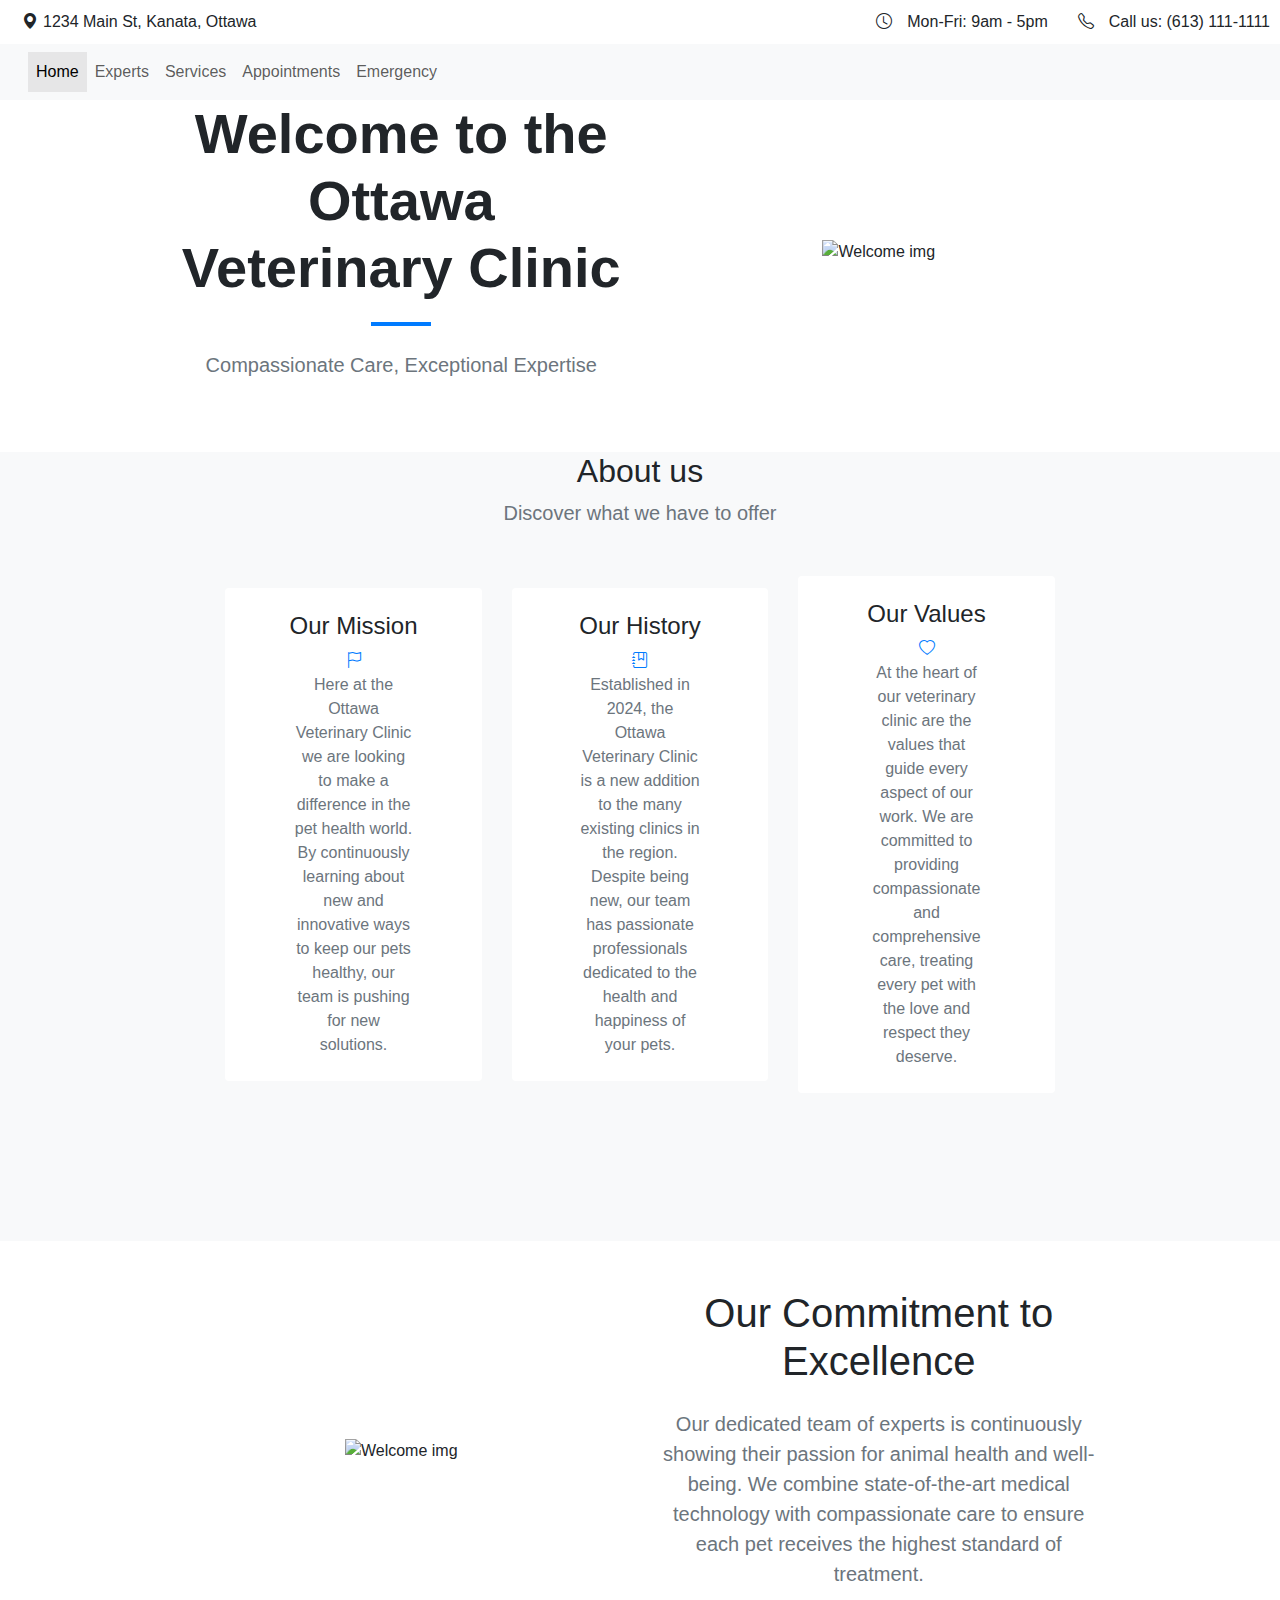
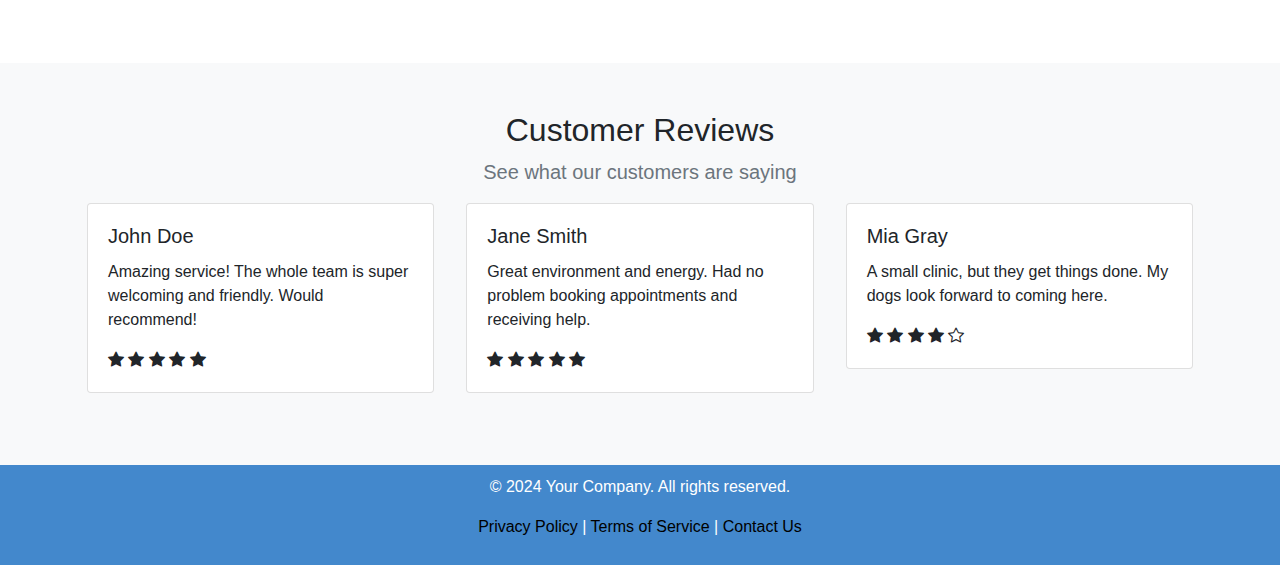
==== index.html @ 8e97f707 "Update index.html" ====
<!doctype html>
<html lang="en">
  <head>
    <!-- Required meta tags -->
    <meta charset="utf-8">
    <meta name="viewport" content="width=device-width, initial-scale=1, shrink-to-fit=no">
    <title>Home</title>
    <link rel="icon" href="/Images/logo.jpg" type="image/x-icon">

    <!-- Bootstrap CSS -->  
    <link href="https://maxcdn.bootstrapcdn.com/bootstrap/5.3.0/css/bootstrap.min.css" rel="stylesheet">
    <link rel="stylesheet" href="https://stackpath.bootstrapcdn.com/bootstrap/4.3.1/css/bootstrap.min.css" integrity="sha384-ggOyR0iXCbMQv3Xipma34MD+dH/1fQ784/j6cY/iJTQUOhcWr7x9JvoRxT2MZw1T" crossorigin="anonymous">
    <link rel="stylesheet" href="https://cdn.jsdelivr.net/npm/bootstrap-icons@1.11.3/font/bootstrap-icons.min.css">
    <link rel="stylesheet" href="home.css" type="text/css">
  </head>

  <body>

  <!-- Section for the top bar -->
  <div class="top-bar">
    <div class="info">
        <div class="left-info">
          <i class="bi bi-geo-alt-fill"></i>
        <span class="location">1234 Main St, Kanata, Ottawa</span>
        </div>
        <div class="right-info">
            <i class="bi bi-clock"></i>
            <span class="times">Mon-Fri: 9am - 5pm</span>
            <i class="bi bi-telephone"></i>
            <span class="phone">Call us: (613) 111-1111</span>
        </div>
    </div>
  </div>

    <!-- Section for the nav bar -->
    <nav class="navbar navbar-expand-lg bg-body-tertiary">
      <div class="container-xxl">
          <ul class="navbar-nav">
            <li class="nav-item">
              <a class="nav-link active" aria-current="page" href="Home.html">Home</a>
            </li>
            <li class="nav-item">
              <a class="nav-link" aria-current="page" href="Experts.html">Experts</a>
            </li>
            <li class="nav-item">
              <a class="nav-link" href="Services.html">Services</a>
            </li>
            <li class="nav-item">
              <a class="nav-link" href="Appt.html">
                Appointments
              </a>
            </li>
            <li class="nav-item">
              <a class="nav-link" href="emerg.html">Emergency</a>
            </li>
              </ul>
            </li>
          </ul>
      </div>
    </nav>


  <!-- welcome text -->
  <section id="welcome">
    <div class="container-lg">
      <div class="row justify-content-center align-items-center">
        <div class="col-md-5 text-center text-md-start">
          <h1>
            <div class="display-4 font-weight-bold">Welcome to the Ottawa Veterinary Clinic</div>
            <div class="separator"></div>  
          </h1>
          <p class="lead my-4 text-muted">Compassionate Care, Exceptional Expertise </p>
        </div>
        <div class="col-md-5 text-center d-none d-md-block">
          <img class="img-fluid" src="/Images/logo.jpg" alt="Welcome img" style="width: 50%; height: auto;">
        </div>
      </div>
    </div>
  </section>

  <!-- Pages -->
  <section id="services" class="bg-light mt-5">
    <div class="container-lg">
      <div class="text-center">
        <h2>About us</h2>
        <p class="lead text-muted">Discover what we have to offer</p>
      </div>
  
    <div class="row my-5 align-items-center justify-content-center">
      <div class="col-8 col-lg-4 col-xl-3">
        <div class="card border-0">
          <div class="card-body text-center py-4">
            <h4 class="class-title">Our Mission</h4>
            <i class="bi bi-flag text-primary"></i>
            <p class="card-text mx-5 text-muted d-none d-lg-block">Here at the Ottawa Veterinary Clinic we are looking to make a difference in the pet health world. By continuously learning about new and innovative ways to keep our pets healthy, our team is pushing for new solutions.</p>
          </div>
        </div>
      </div>

        <div class="col-8 col-lg-4 col-xl-3">
          <div class="card border-0">
            <div class="card-body text-center py-4">
              <h4 class="class-title">Our History</h4>
              <i class="bi bi-journal-bookmark text-primary"></i>
              <p class="card-text mx-5 text-muted d-none d-lg-block">Established in 2024, the Ottawa Veterinary Clinic is a new addition to the many existing clinics in the region. Despite being new, our team has passionate professionals dedicated to the health and happiness of your pets. </p>
              
            </div>
          </div>
        </div>

        <div class="col-8 col-lg-4 col-xl-3">
          <div class="card border-0">
            <div class="card-body text-center py-4">
              <h4 class="class-title">Our Values</h4>
              <i class="bi bi-heart text-primary"></i>
              <p class="card-text mx-5 text-muted d-none d-lg-block"> At the heart of our veterinary clinic are the values that guide every aspect of our work. We are committed to providing compassionate and comprehensive care, treating every pet with the love and respect they deserve. </p>
            </div>
          </div>
        </div>
      </div>
    </div>
  </section>

 <!-- Section for Why Us -->
 <section id="whyUs" class="bg mt-5">
  <div class="container-lg">
  </div>
  <section id="details">
    <div class="container-lg">
      <div class="row justify-content-center align-items-center">
        <div class="col-md-5 text-center d-none d-md-block">
          <img class="img-fluid" src="/Images/Doctors.jpg" alt="Welcome img">
        </div>
        <div class="col-md-5 text-center text-md-start">
          <h1>
            <div class="display-6">Our Commitment to Excellence</div>
          </h1>
          <p class="lead my-4 text-muted">Our dedicated team of experts is continuously showing their passion for animal health and well-being. We combine state-of-the-art medical technology with compassionate care to ensure each pet receives the highest standard of treatment.</p>
        </div>
      </div>
    </div>
  </section>
</section>

<!-- Section for Reviews -->
<section id="reviews" class="bg-light py-5">
  <div class="container-lg px-3">
    <div class="text-center">
      <h2>Customer Reviews</h2>
      <p class="lead text-muted">See what our customers are saying</p>
    </div>
    <div class="row justify-content-center">
      <div class="col-md-4 px-3">
        <div class="card mb-4">
          <div class="card-body">
            <h5 class="card-title">John Doe</h5>
            <p class="card-text">Amazing service! The whole team is super welcoming and friendly. Would recommend!</p>
            <i class="bi bi-star-fill"></i>
            <i class="bi bi-star-fill"></i>
            <i class="bi bi-star-fill"></i>
            <i class="bi bi-star-fill"></i>
            <i class="bi bi-star-fill"></i>
          </div>
        </div>
      </div>
      <div class="col-md-4 px-3">
        <div class="card mb-4">
          <div class="card-body">
            <h5 class="card-title">Jane Smith</h5>
            <p class="card-text">Great environment and energy. Had no problem booking appointments and receiving help.</p>
            <i class="bi bi-star-fill"></i>
            <i class="bi bi-star-fill"></i>
            <i class="bi bi-star-fill"></i>
            <i class="bi bi-star-fill"></i>
            <i class="bi bi-star-fill"></i>
          </div>
        </div>
      </div>
      <div class="col-md-4 px-3">
        <div class="card mb-4">
          <div class="card-body">
            <h5 class="card-title">Mia Gray</h5>
            <p class="card-text">A small clinic, but they get things done. My dogs look forward to coming here.</p>
            <i class="bi bi-star-fill"></i>
            <i class="bi bi-star-fill"></i>
            <i class="bi bi-star-fill"></i>
            <i class="bi bi-star-fill"></i>
            <i class="bi bi-star"></i>
          </div>
        </div>
      </div>
    </div>
  </div>
</section>

  <!-- Section for the footer --> 
      <footer>
        <div class="footer">
            <p>&copy; 2024 Your Company. All rights reserved.</p>
            <p>
                <a href="#">Privacy Policy</a> |
                <a href="#">Terms of Service</a> |
                <a href="#">Contact Us</a>
            </p>
        </div>
    </footer>

    <!-- Optional JavaScript -->
    <!-- jQuery first, then Popper.js, then Bootstrap JS -->
    <script src="https://code.jquery.com/jquery-3.6.0.min.js"></script>
    <script src="https://maxcdn.bootstrapcdn.com/bootstrap/5.3.0/js/bootstrap.bundle.min.js"></script>
    <script src="https://code.jquery.com/jquery-3.3.1.slim.min.js" integrity="sha384-q8i/X+965DzO0rT7abK41JStQIAqVgRVzpbzo5smXKp4YfRvH+8abtTE1Pi6jizo" crossorigin="anonymous"></script>
    <script src="https://cdnjs.cloudflare.com/ajax/libs/popper.js/1.14.7/umd/popper.min.js" integrity="sha384-UO2eT0CpHqdSJQ6hJty5KVphtPhzWj9WO1clHTMGa3JDZwrnQq4sF86dIHNDz0W1" crossorigin="anonymous"></script>
    <script src="https://stackpath.bootstrapcdn.com/bootstrap/4.3.1/js/bootstrap.min.js" integrity="sha384-JjSmVgyd0p3pXB1rRibZUAYoIIy6OrQ6VrjIEaFf/nJGzIxFDsf4x0xIM+B07jRM" crossorigin="anonymous"></script>
  </body>
</html>
---- home.css ----
/* Pour section au dessus du nav bar */
  body {
    margin: 0;
    font-family: Arial, Helvetica, sans-serif;
  }

  .top-bar {
    display: flex;
    justify-content: space-between;
    padding: 10px;      
  }

  .info {
    display: flex;
    justify-content: space-between;
    width: 100%;
  }

  .left-info {
    margin-left: 12px; 
  }

  .left-info, .right-info {
    display: flex;
    align-items: center;
  }

  .right-info {
    justify-content: flex-end;
  }

  .left-info span, .right-info span {
    margin-left: 5px;
  }

  .right-info span:not(:first-child) {
    margin-left: 15px;
  }

  .right-info i.bi-telephone {
      margin-left: 30px; 
  }

  /* Section pour nav bar */
  .topnav {
    display: flex;
    justify-content: center; 
    background-color: #CCECFF;
    overflow: hidden;
  }

  .topnav a {
    color: #000000;
    text-align: center;
    padding: 14px 16px;
    text-decoration: none;
    font-size: 17px;
  }

  .topnav a:hover {
    background-color: #ddd;
    color: blue;
  }

  .navbar .nav-link.active {
    background-color: rgba(211, 211, 211, 0.5);
}

/* Separator */
  .separator {
    width: 60px;
    height: 4px;
    background-color: #007bff; 
    margin: 20px auto;
  }


  #services {
    padding-bottom: 50px; 
  }

  #services .container-lg {
    padding-bottom: 50px; 
  }

/* Section commitment to excellence */
  #whyUs{
    padding-bottom: 50px;
  }

/* Section footer */
  .footer {
    background-color: #4388CC;
    color: white;
    padding: 10px 0;
    text-align: center;
    position: relative;
    width: 100%;
    bottom: 0;
  }

  .footer a{
    color: black;
  }
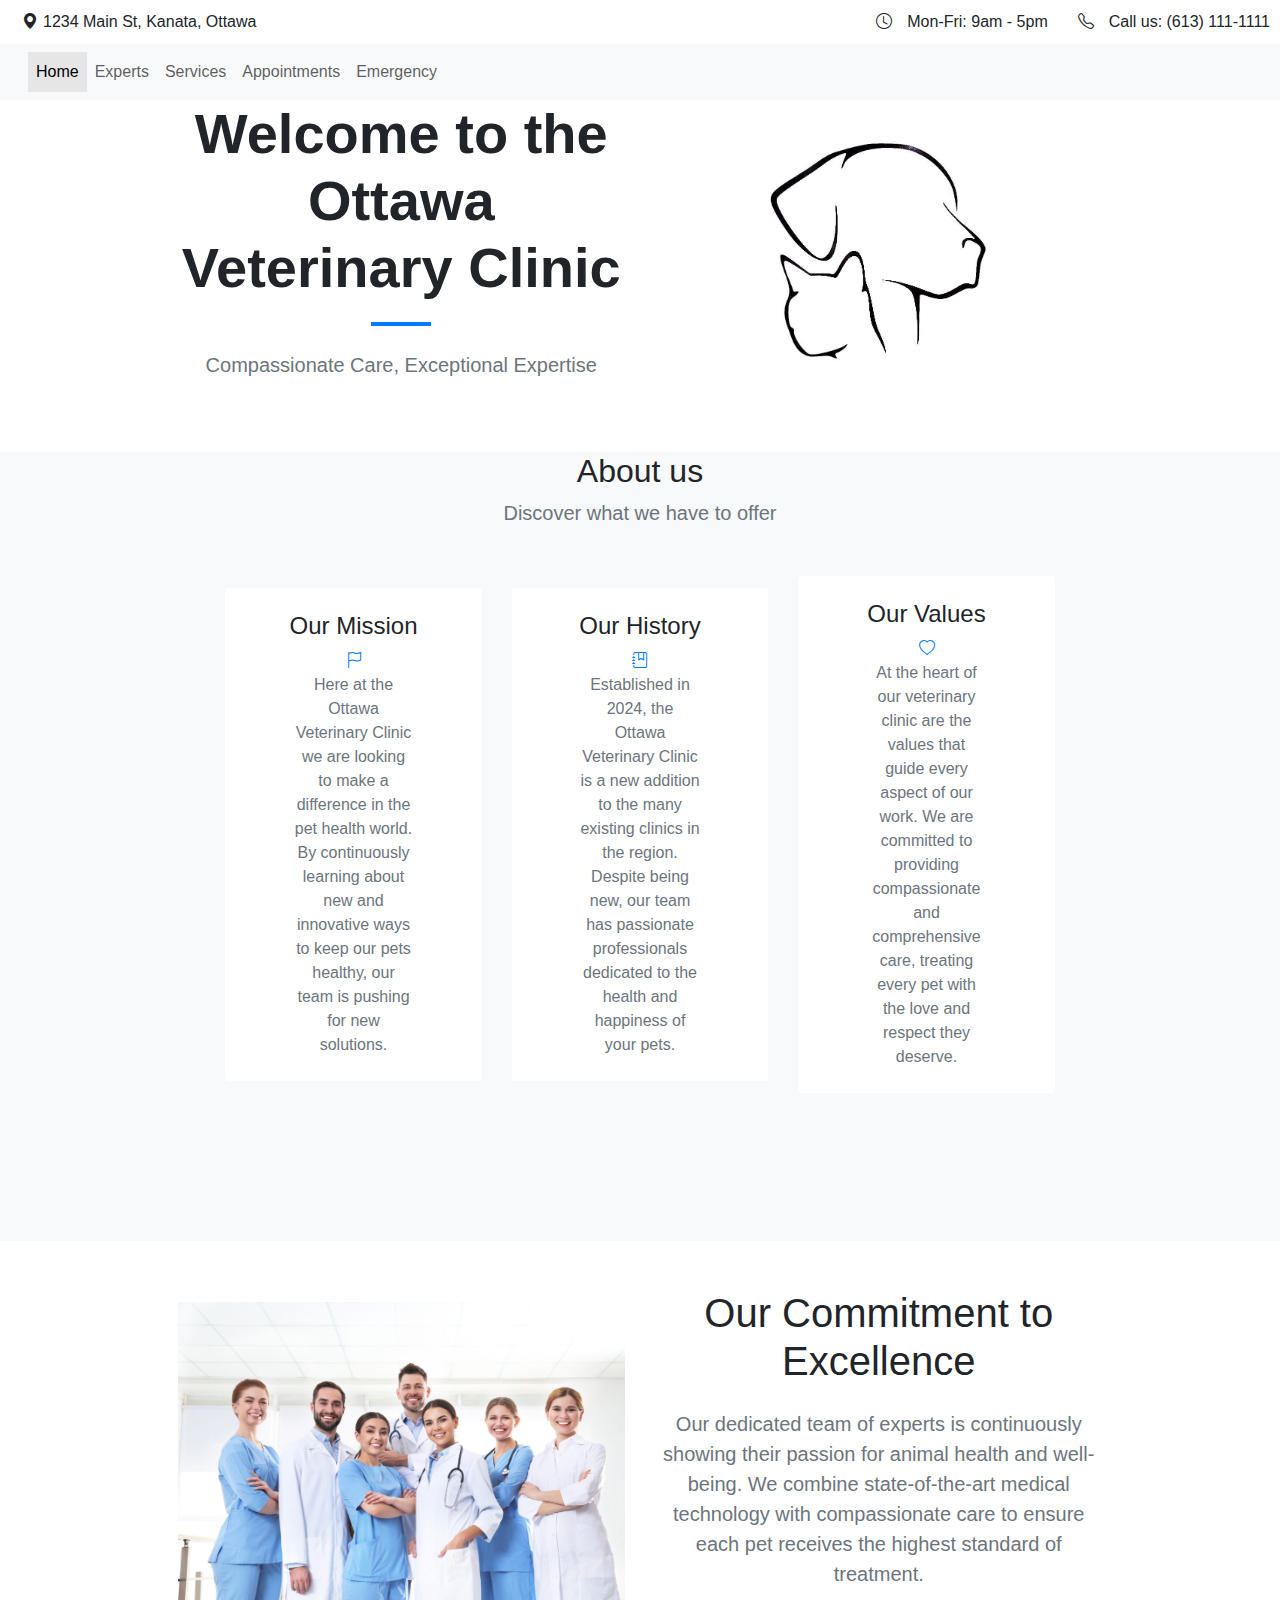
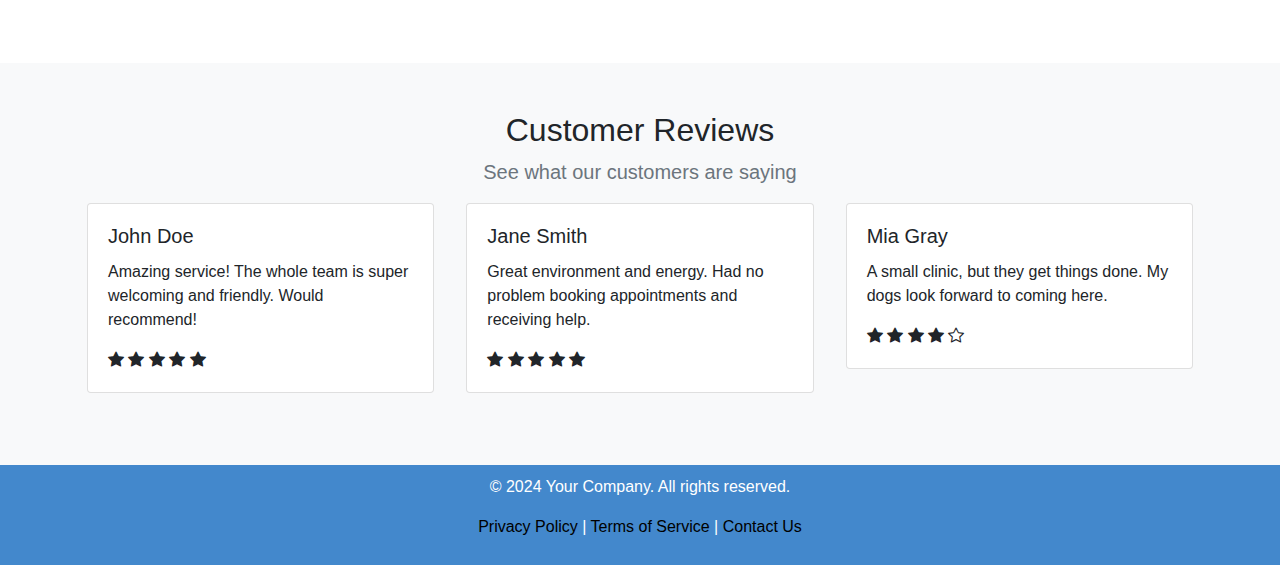
==== commit 5f393533: "Update index.html" ====
--- a/index.html
+++ b/index.html
@@ -6,7 +6,7 @@
     <meta charset="utf-8">
     <meta name="viewport" content="width=device-width, initial-scale=1, shrink-to-fit=no">
     <title>Home</title>
-    <link rel="icon" href="/Images/logo.jpg" type="image/x-icon">
+    <link rel="icon" href="/logo.jpg" type="image/x-icon">
 
     <!-- Bootstrap CSS -->  
     <link href="https://maxcdn.bootstrapcdn.com/bootstrap/5.3.0/css/bootstrap.min.css" rel="stylesheet">
@@ -73,7 +73,7 @@
           <p class="lead my-4 text-muted">Compassionate Care, Exceptional Expertise </p>
         </div>
         <div class="col-md-5 text-center d-none d-md-block">
-          <img class="img-fluid" src="/Images/logo.jpg" alt="Welcome img" style="width: 50%; height: auto;">
+          <img class="img-fluid" src="/logo.jpg" alt="Welcome img" style="width: 50%; height: auto;">
         </div>
       </div>
     </div>
@@ -130,7 +130,7 @@
     <div class="container-lg">
       <div class="row justify-content-center align-items-center">
         <div class="col-md-5 text-center d-none d-md-block">
-          <img class="img-fluid" src="/Images/Doctors.jpg" alt="Welcome img">
+          <img class="img-fluid" src="/Doctors.jpg" alt="Welcome img">
         </div>
         <div class="col-md-5 text-center text-md-start">
           <h1>
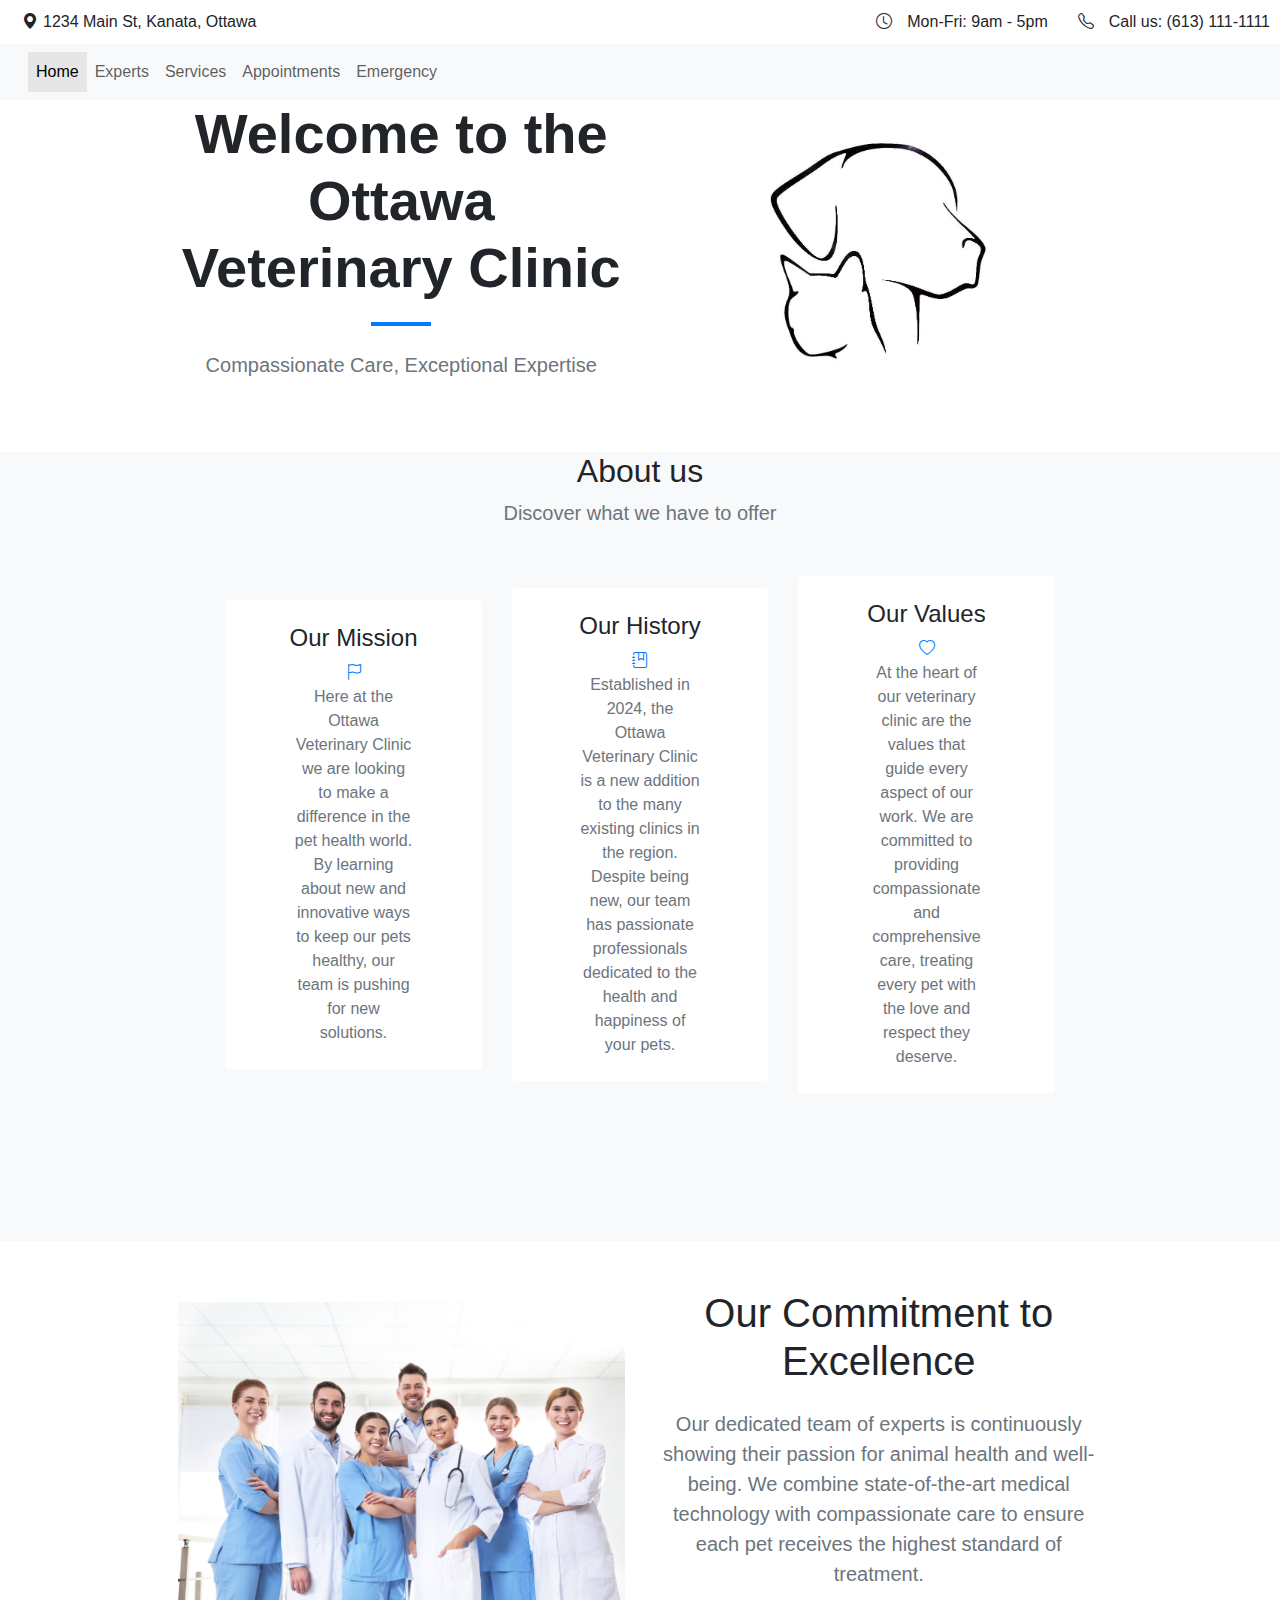
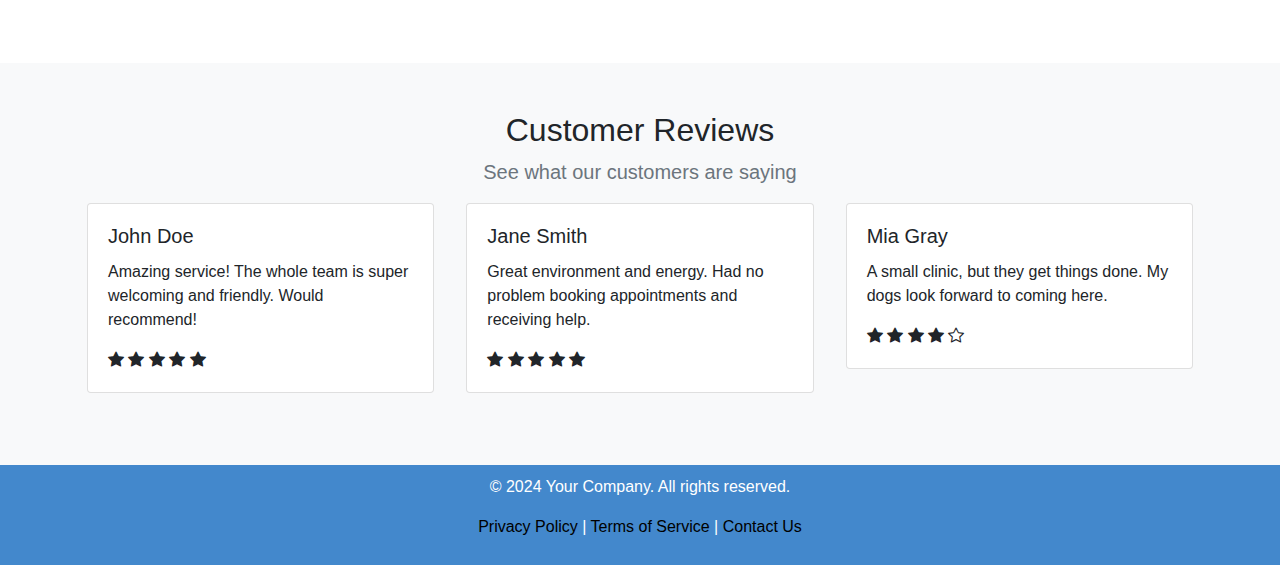
==== commit ab83b23a: "Update index.html" ====
--- a/index.html
+++ b/index.html
@@ -6,7 +6,7 @@
     <meta charset="utf-8">
     <meta name="viewport" content="width=device-width, initial-scale=1, shrink-to-fit=no">
     <title>Home</title>
-    <link rel="icon" href="/logo.jpg" type="image/x-icon">
+    <link rel="icon" href="/Images/logo.jpg" type="image/x-icon">
 
     <!-- Bootstrap CSS -->  
     <link href="https://maxcdn.bootstrapcdn.com/bootstrap/5.3.0/css/bootstrap.min.css" rel="stylesheet">
@@ -38,7 +38,7 @@
       <div class="container-xxl">
           <ul class="navbar-nav">
             <li class="nav-item">
-              <a class="nav-link active" aria-current="page" href="Home.html">Home</a>
+              <a class="nav-link active" aria-current="page" href="index.html">Home</a>
             </li>
             <li class="nav-item">
               <a class="nav-link" aria-current="page" href="Experts.html">Experts</a>
@@ -73,7 +73,7 @@
           <p class="lead my-4 text-muted">Compassionate Care, Exceptional Expertise </p>
         </div>
         <div class="col-md-5 text-center d-none d-md-block">
-          <img class="img-fluid" src="/logo.jpg" alt="Welcome img" style="width: 50%; height: auto;">
+          <img class="img-fluid" src="/Images/logo.jpg" alt="Welcome img" style="width: 50%; height: auto;">
         </div>
       </div>
     </div>
@@ -93,7 +93,7 @@
           <div class="card-body text-center py-4">
             <h4 class="class-title">Our Mission</h4>
             <i class="bi bi-flag text-primary"></i>
-            <p class="card-text mx-5 text-muted d-none d-lg-block">Here at the Ottawa Veterinary Clinic we are looking to make a difference in the pet health world. By continuously learning about new and innovative ways to keep our pets healthy, our team is pushing for new solutions.</p>
+            <p class="card-text mx-5 text-muted d-none d-lg-block">Here at the Ottawa Veterinary Clinic we are looking to make a difference in the pet health world. By learning about new and innovative ways to keep our pets healthy, our team is pushing for new solutions.</p>
           </div>
         </div>
       </div>
@@ -130,7 +130,7 @@
     <div class="container-lg">
       <div class="row justify-content-center align-items-center">
         <div class="col-md-5 text-center d-none d-md-block">
-          <img class="img-fluid" src="/Doctors.jpg" alt="Welcome img">
+          <img class="img-fluid" src="/Images/Doctors.jpg" alt="Welcome img">
         </div>
         <div class="col-md-5 text-center text-md-start">
           <h1>
